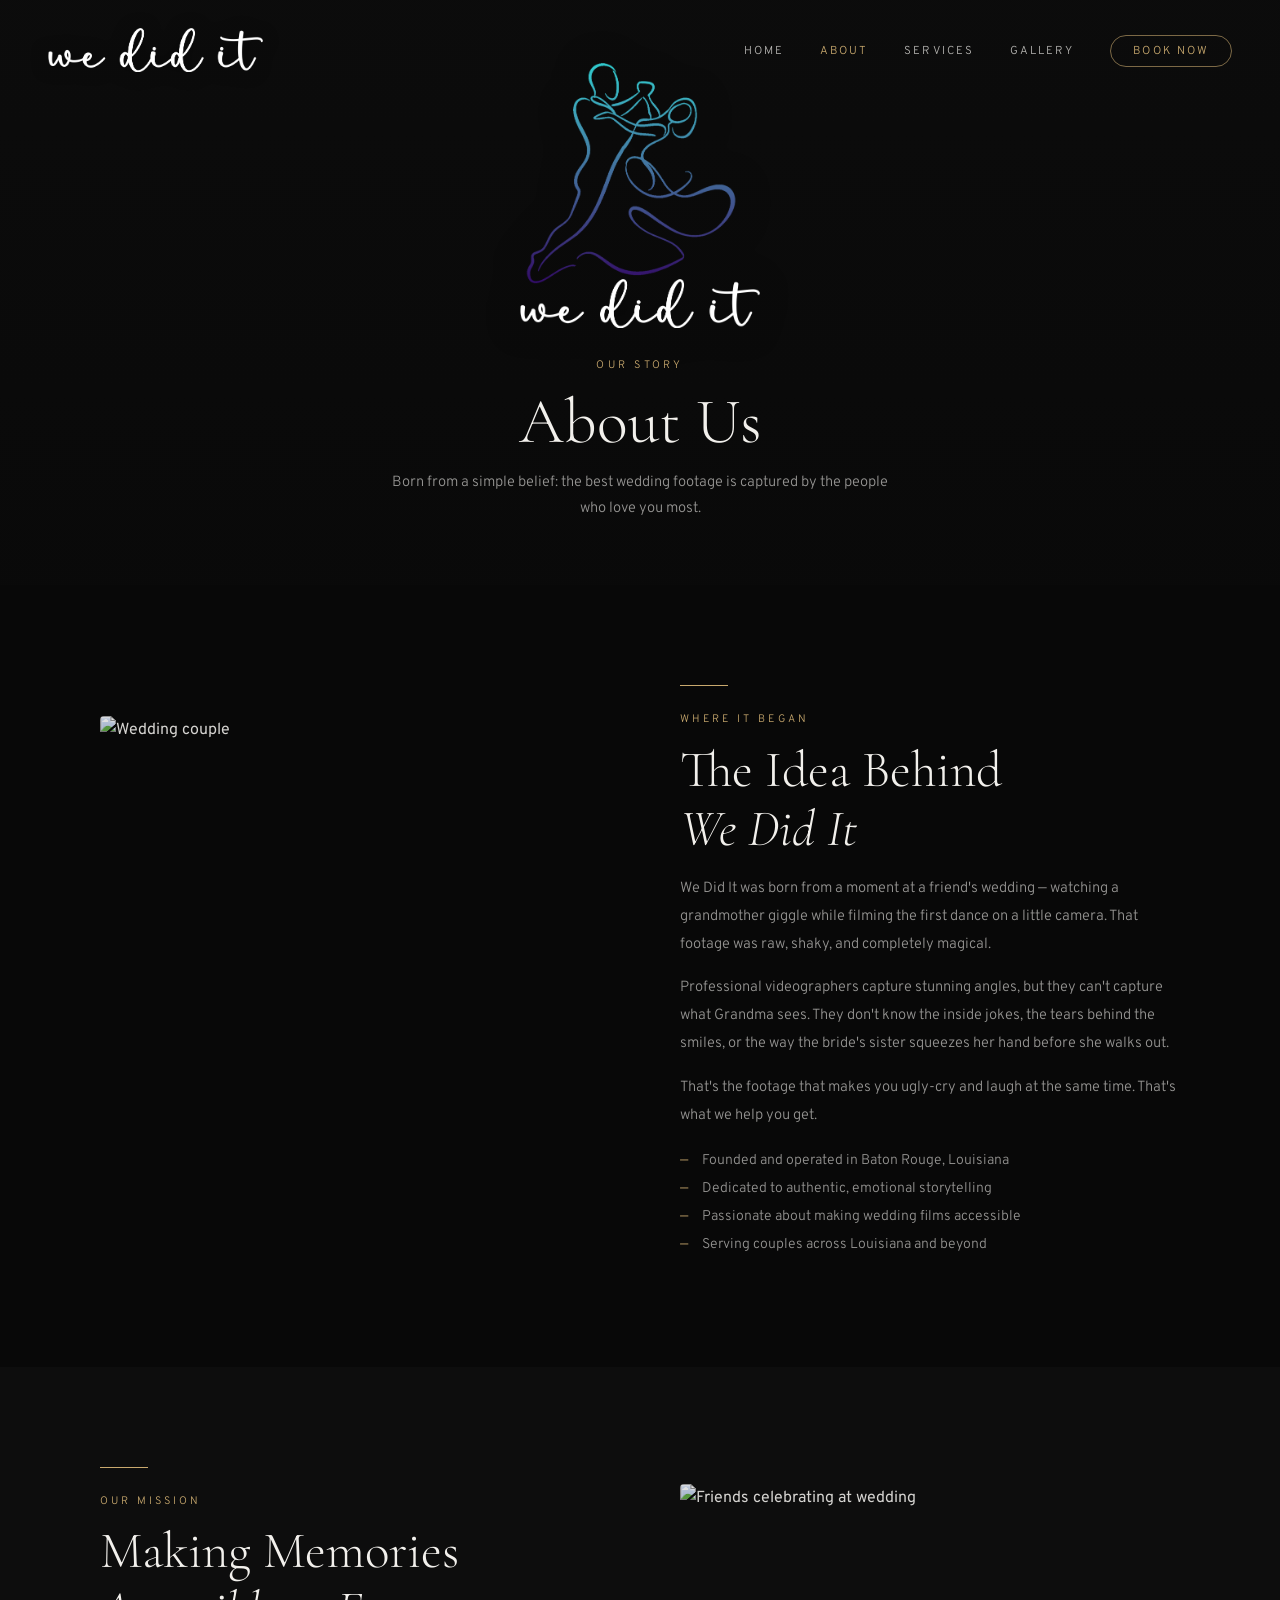
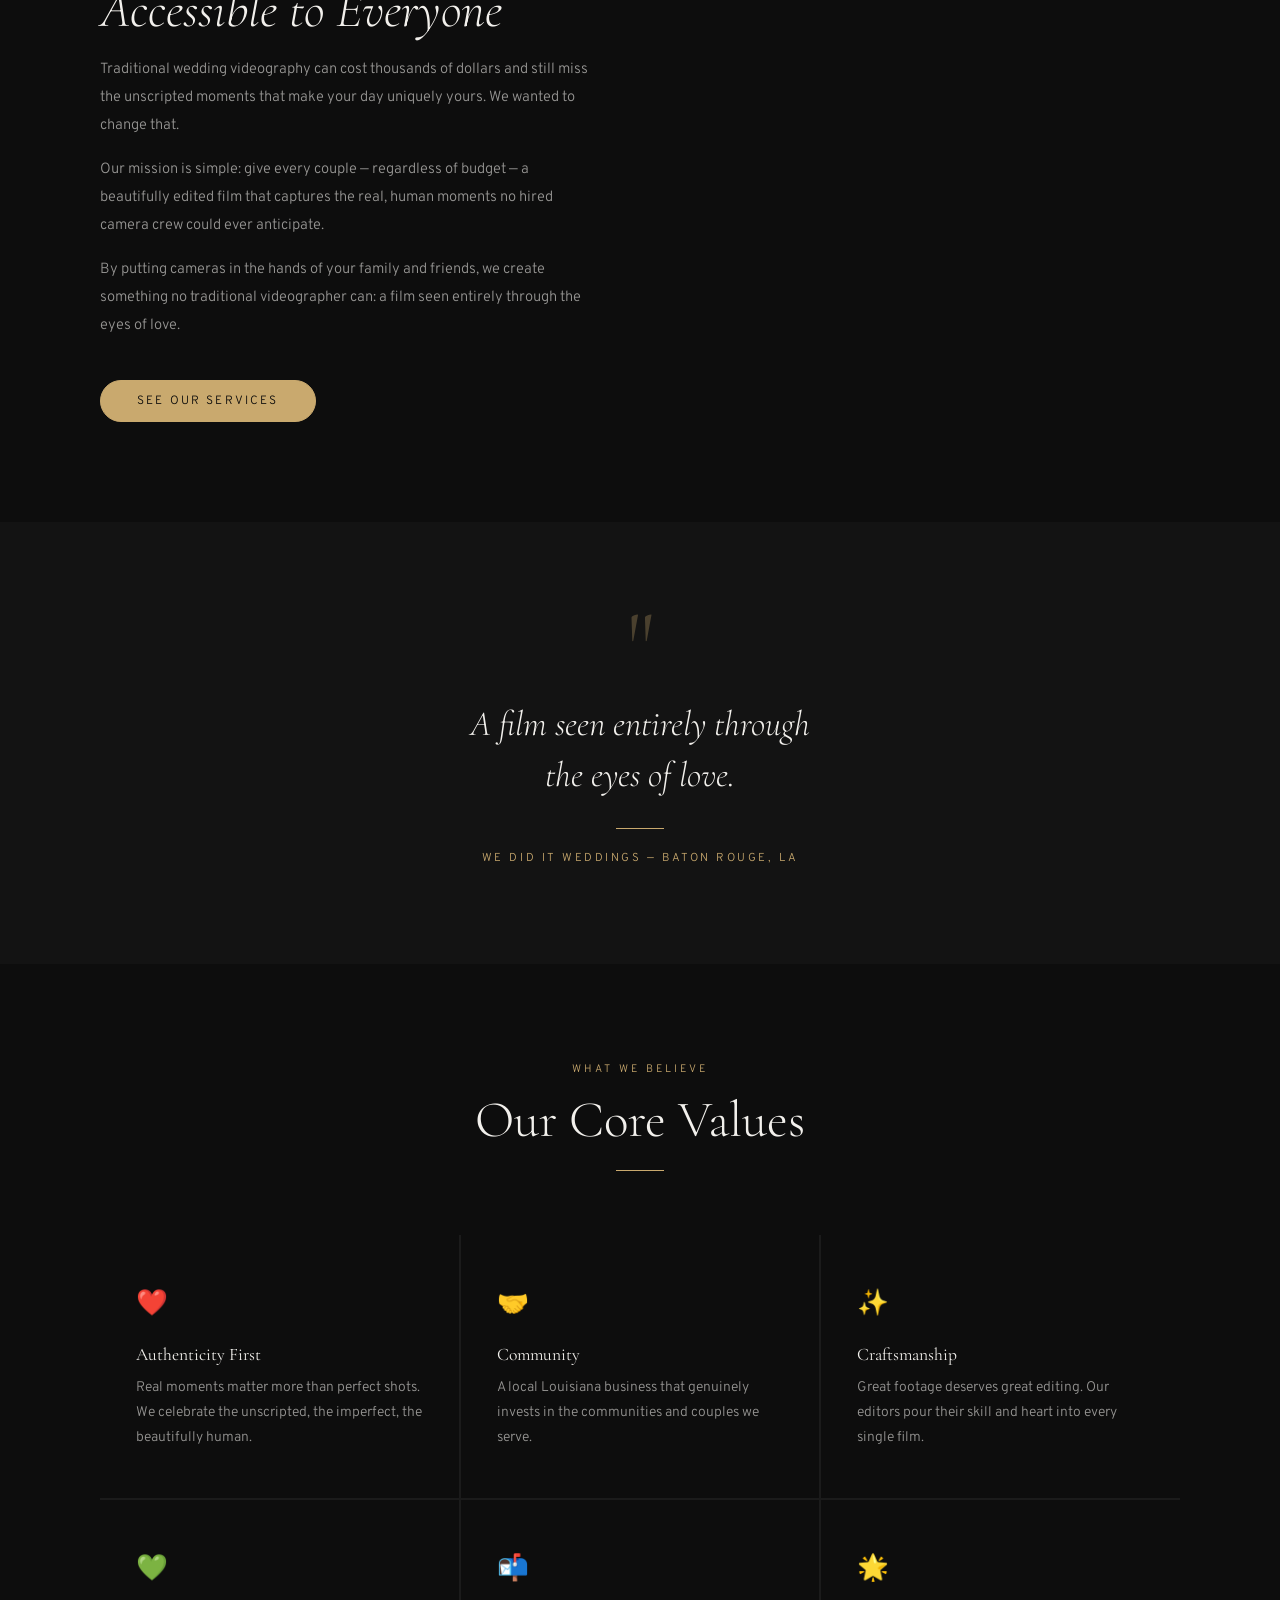
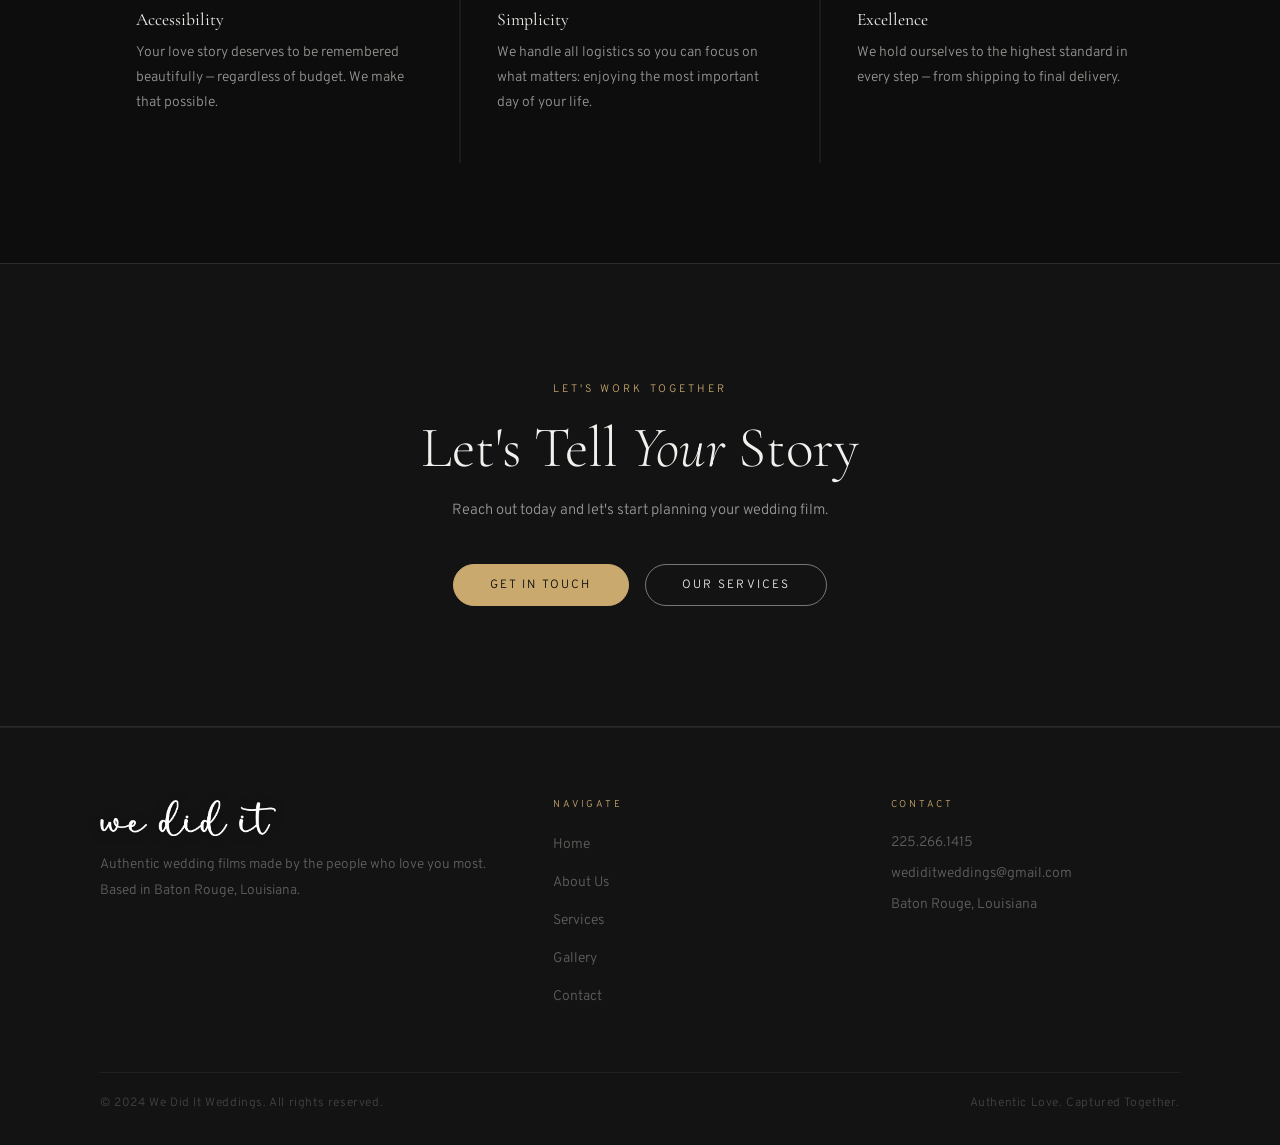
==== about.html @ db2b4fd7 "Add files via upload" ====
<!DOCTYPE html>
<html lang="en">
<head>
  <meta charset="UTF-8" />
  <meta name="viewport" content="width=device-width, initial-scale=1.0" />
  <title>About — We Did It Weddings</title>
  <meta name="description" content="Learn about We Did It Weddings, the Baton Rouge company that puts cameras in the hands of your loved ones to create authentic, emotional wedding films." />
  <link rel="stylesheet" href="css/styles.css" />
</head>
<body>

  <!-- HEADER -->
  <header>
    <a href="index.html" class="logo-link">
      <img src="images/logo-nav.png" alt="We Did It Weddings" />
    </a>
    <button class="hamburger" aria-label="Toggle menu">
      <span></span><span></span><span></span>
    </button>
    <nav>
      <ul>
        <li><a href="index.html">Home</a></li>
        <li><a href="about.html" class="active">About</a></li>
        <li><a href="services.html">Services</a></li>
        <li><a href="gallery.html">Gallery</a></li>
        <li><a href="contact.html" class="nav-cta-link">Book Now</a></li>
      </ul>
    </nav>
  </header>

  <!-- PAGE HERO -->
  <section class="page-hero">
    <div class="page-hero-bg" style="background-image: url('https://images.unsplash.com/photo-1606216794074-735e91aa2c92?w=1600&q=80');"></div>
    <div class="page-hero-overlay"></div>
    <div class="page-hero-content">
      <div class="page-hero-logo">
        <img src="images/logo-hero.png" alt="We Did It Weddings" />
      </div>
      <span class="page-hero-label">Our Story</span>
      <h1>About Us</h1>
      <p>Born from a simple belief: the best wedding footage is captured by the people who love you most.</p>
    </div>
  </section>

  <!-- OUR STORY -->
  <section class="about-block section">
    <div class="container">
      <div class="split fade-up">
        <div class="split-img">
          <img src="https://images.unsplash.com/photo-1519741497674-611481863552?w=900&q=80" alt="Wedding couple" loading="lazy" />
        </div>
        <div class="split-text">
          <hr class="rule" style="margin-bottom:28px;" />
          <span class="section-label">Where It Began</span>
          <h2 class="section-title">The Idea Behind<br><em>We Did It</em></h2>
          <p>We Did It was born from a moment at a friend's wedding — watching a grandmother giggle while filming the first dance on a little camera. That footage was raw, shaky, and completely magical.</p>
          <p>Professional videographers capture stunning angles, but they can't capture what Grandma sees. They don't know the inside jokes, the tears behind the smiles, or the way the bride's sister squeezes her hand before she walks out.</p>
          <p>That's the footage that makes you ugly-cry and laugh at the same time. That's what we help you get.</p>
          <ul class="check-list" style="margin-top:24px;">
            <li>Founded and operated in Baton Rouge, Louisiana</li>
            <li>Dedicated to authentic, emotional storytelling</li>
            <li>Passionate about making wedding films accessible</li>
            <li>Serving couples across Louisiana and beyond</li>
          </ul>
        </div>
      </div>
    </div>
  </section>

  <!-- MISSION -->
  <section class="about-block section" style="background:var(--bg-2);">
    <div class="container">
      <div class="split fade-up">
        <div class="split-text">
          <hr class="rule" style="margin-bottom:28px;" />
          <span class="section-label">Our Mission</span>
          <h2 class="section-title">Making Memories<br><em>Accessible to Everyone</em></h2>
          <p>Traditional wedding videography can cost thousands of dollars and still miss the unscripted moments that make your day uniquely yours. We wanted to change that.</p>
          <p>Our mission is simple: give every couple — regardless of budget — a beautifully edited film that captures the real, human moments no hired camera crew could ever anticipate.</p>
          <p>By putting cameras in the hands of your family and friends, we create something no traditional videographer can: a film seen entirely through the eyes of love.</p>
          <div class="mt-40">
            <a href="services.html" class="btn btn-tan">See Our Services</a>
          </div>
        </div>
        <div class="split-img">
          <img src="https://images.unsplash.com/photo-1583939411023-14783179e581?w=900&q=80" alt="Friends celebrating at wedding" loading="lazy" />
        </div>
      </div>
    </div>
  </section>

  <!-- PULL QUOTE -->
  <section class="pullquote">
    <div class="container-sm">
      <div class="fade-up">
        <span class="pullquote-mark">"</span>
        <p class="pullquote-text">A film seen entirely through<br><em>the eyes of love.</em></p>
        <hr class="rule rule-center" style="margin:24px auto;" />
        <p class="pullquote-author">We Did It Weddings — Baton Rouge, LA</p>
      </div>
    </div>
  </section>

  <!-- VALUES -->
  <section class="values section">
    <div class="container">
      <div class="section-header centered fade-up">
        <span class="section-label">What We Believe</span>
        <h2 class="section-title">Our Core Values</h2>
        <hr class="rule rule-center" style="margin:20px auto 0;" />
      </div>
      <div class="values-grid">
        <div class="value-item fade-up">
          <div class="value-icon">❤️</div>
          <h3>Authenticity First</h3>
          <p>Real moments matter more than perfect shots. We celebrate the unscripted, the imperfect, the beautifully human.</p>
        </div>
        <div class="value-item fade-up">
          <div class="value-icon">🤝</div>
          <h3>Community</h3>
          <p>A local Louisiana business that genuinely invests in the communities and couples we serve.</p>
        </div>
        <div class="value-item fade-up">
          <div class="value-icon">✨</div>
          <h3>Craftsmanship</h3>
          <p>Great footage deserves great editing. Our editors pour their skill and heart into every single film.</p>
        </div>
        <div class="value-item fade-up">
          <div class="value-icon">💚</div>
          <h3>Accessibility</h3>
          <p>Your love story deserves to be remembered beautifully — regardless of budget. We make that possible.</p>
        </div>
        <div class="value-item fade-up">
          <div class="value-icon">📬</div>
          <h3>Simplicity</h3>
          <p>We handle all logistics so you can focus on what matters: enjoying the most important day of your life.</p>
        </div>
        <div class="value-item fade-up">
          <div class="value-icon">🌟</div>
          <h3>Excellence</h3>
          <p>We hold ourselves to the highest standard in every step — from shipping to final delivery.</p>
        </div>
      </div>
    </div>
  </section>

  <!-- CTA -->
  <section class="cta-dark">
    <div class="container-sm">
      <div class="fade-up">
        <span class="section-label" style="display:block;text-align:center;margin-bottom:20px;">Let's Work Together</span>
        <h2 class="section-title" style="text-align:center;margin-bottom:16px;">Let's Tell <em>Your</em> Story</h2>
        <p class="section-sub" style="text-align:center;margin:0 auto 40px;">Reach out today and let's start planning your wedding film.</p>
        <div class="cta-btns">
          <a href="contact.html" class="btn btn-tan">Get In Touch</a>
          <a href="services.html" class="btn btn-outline">Our Services</a>
        </div>
      </div>
    </div>
  </section>

  <!-- FOOTER -->
  <footer>
    <div class="container">
      <div class="footer-grid">
        <div class="footer-brand">
          <img src="images/logo-nav.png" alt="We Did It Weddings" />
          <p>Authentic wedding films made by the people who love you most. Based in Baton Rouge, Louisiana.</p>
        </div>
        <div class="footer-col">
          <h4>Navigate</h4>
          <ul>
            <li><a href="index.html">Home</a></li>
            <li><a href="about.html">About Us</a></li>
            <li><a href="services.html">Services</a></li>
            <li><a href="gallery.html">Gallery</a></li>
            <li><a href="contact.html">Contact</a></li>
          </ul>
        </div>
        <div class="footer-col">
          <h4>Contact</h4>
          <p><a href="tel:+12252661415">225.266.1415</a></p>
          <p><a href="mailto:wediditweddings@gmail.com">wediditweddings@gmail.com</a></p>
          <p>Baton Rouge, Louisiana</p>
        </div>
      </div>
      <hr class="footer-divider" />
      <div class="footer-bottom">
        <span>&copy; 2024 We Did It Weddings. All rights reserved.</span>
        <span>Authentic Love. Captured Together.</span>
      </div>
    </div>
  </footer>

  <script src="js/script.js"></script>
</body>
</html>
---- css/styles.css ----
@import url('https://fonts.googleapis.com/css2?family=Cormorant+Garamond:ital,wght@0,300;0,400;0,600;1,300;1,400;1,600&family=Overpass:wght@200;300;400;600&display=swap');

/* ── VARIABLES ── */
:root {
  --bg:       #080808;
  --bg-2:     #0d0d0d;
  --bg-3:     #131313;
  --bg-card:  #181818;
  --white:    #F2F0EC;
  --white-60: rgba(242,240,236,0.60);
  --white-35: rgba(242,240,236,0.35);
  --tan:      #C9A96E;
  --tan-lite: #DFC08F;
  --blue:     #8BBCCF;
  --border:   rgba(255,255,255,0.10);
  --border-2: rgba(255,255,255,0.06);
  --serif:    'Cormorant Garamond', Georgia, serif;
  --sans:     'Overpass', sans-serif;
  --ease:     cubic-bezier(0.4, 0, 0.2, 1);
  --trans:    all 0.35s var(--ease);
}

/* ── RESET ── */
*, *::before, *::after { box-sizing: border-box; margin: 0; padding: 0; }
html { scroll-behavior: smooth; }
body {
  font-family: var(--sans);
  background: var(--bg);
  color: var(--white);
  line-height: 1.75;
  font-size: 16px;
  -webkit-font-smoothing: antialiased;
}
img { max-width: 100%; display: block; }
a { text-decoration: none; color: inherit; }
ul { list-style: none; }

/* ── CONTAINER ── */
.container { max-width: 1160px; margin: 0 auto; padding: 0 40px; }
.container-sm { max-width: 820px; margin: 0 auto; padding: 0 40px; }

/* ══════════════════════════════════════════
   HEADER / NAV
══════════════════════════════════════════ */
header {
  position: fixed;
  top: 0; left: 0; right: 0;
  z-index: 200;
  padding: 28px 48px;
  display: flex;
  align-items: center;
  justify-content: space-between;
  background: transparent;
  transition: background 0.45s var(--ease), padding 0.35s var(--ease);
}

header.scrolled {
  background: rgba(8,8,8,0.94);
  backdrop-filter: blur(14px);
  -webkit-backdrop-filter: blur(14px);
  padding: 16px 48px;
  border-bottom: 1px solid var(--border-2);
}

.logo-link {
  display: block;
  flex-shrink: 0;
}

.logo-link img {
  height: 44px;
  width: auto;
  background: transparent;
  padding: 0;
  display: block;
  filter: drop-shadow(0 1px 8px rgba(0,0,0,0.5));
}

nav ul {
  display: flex;
  align-items: center;
  gap: 36px;
}

nav a {
  font: 300 0.72rem/1 var(--sans);
  letter-spacing: 0.18em;
  text-transform: uppercase;
  color: rgba(242,240,236,0.75);
  transition: color 0.3s;
}

nav a:hover, nav a.active { color: var(--tan); }

.nav-cta-link {
  border: 1px solid rgba(201,169,110,0.6) !important;
  color: var(--tan) !important;
  padding: 8px 22px;
  border-radius: 100px;
  transition: var(--trans) !important;
}
.nav-cta-link:hover {
  background: var(--tan);
  color: var(--bg) !important;
}

/* hamburger */
.hamburger {
  display: none;
  flex-direction: column;
  gap: 5px;
  background: none;
  border: none;
  cursor: pointer;
  padding: 4px;
}
.hamburger span {
  display: block;
  width: 26px;
  height: 1.5px;
  background: var(--white);
  transition: var(--trans);
}
.hamburger.open span:nth-child(1) { transform: translateY(6.5px) rotate(45deg); }
.hamburger.open span:nth-child(2) { opacity: 0; }
.hamburger.open span:nth-child(3) { transform: translateY(-6.5px) rotate(-45deg); }

@media (max-width: 768px) {
  header { padding: 20px 24px; }
  header.scrolled { padding: 14px 24px; }

  .hamburger { display: flex; }

  nav {
    position: fixed;
    top: 0; left: 0; right: 0; bottom: 0;
    background: rgba(8,8,8,0.98);
    display: flex;
    align-items: center;
    justify-content: center;
    opacity: 0;
    pointer-events: none;
    transition: opacity 0.35s var(--ease);
  }
  nav.open { opacity: 1; pointer-events: all; }
  nav ul { flex-direction: column; gap: 32px; text-align: center; }
  nav a { font-size: 0.95rem; letter-spacing: 0.2em; }
  .nav-cta-link { padding: 12px 36px; }
  .logo-link img { height: 52px; }
}

/* ══════════════════════════════════════════
   HERO  —  VIDEO BACKGROUND
══════════════════════════════════════════ */
.hero {
  position: relative;
  height: 100vh;
  min-height: 640px;
  overflow: hidden;
  display: flex;
  align-items: center;
  justify-content: center;
  background: url('https://images.unsplash.com/photo-1519741497674-611481863552?w=1600&q=80') center/cover no-repeat;
}

.hero-overlay {
  position: absolute;
  inset: 0;
  background: linear-gradient(
    to bottom,
    rgba(8,8,8,0.30) 0%,
    rgba(8,8,8,0.50) 60%,
    rgba(8,8,8,0.82) 100%
  );
  z-index: 1;
}

.hero-content {
  position: relative;
  z-index: 2;
  text-align: center;
  padding: 0 24px;
  max-width: 860px;
}

.hero-logo {
  margin: 0 auto 40px;
}
.hero-logo img {
  width: clamp(200px, 35vw, 420px);
  height: auto;
  background: transparent;
  padding: 0;
  margin: 0 auto;
  filter: drop-shadow(0 4px 24px rgba(0,0,0,0.5));
}

.hero-eyebrow {
  font: 300 0.7rem/1 var(--sans);
  letter-spacing: 0.3em;
  text-transform: uppercase;
  color: var(--tan);
  margin-bottom: 20px;
}

.hero h1 {
  font: 300 clamp(2.8rem, 6vw, 5.2rem)/1.1 var(--serif);
  color: var(--white);
  margin-bottom: 20px;
  letter-spacing: 0.01em;
}

.hero h1 em {
  font-style: italic;
  color: rgba(242,240,236,0.85);
}

.hero-sub {
  font: 300 1rem/1.85 var(--sans);
  color: var(--white-60);
  max-width: 520px;
  margin: 0 auto 40px;
}

.hero-rule {
  width: 60px;
  height: 1px;
  background: var(--tan);
  margin: 0 auto 28px;
  border: none;
}

/* ── hero scroll cue ── */
.scroll-cue {
  position: absolute;
  bottom: 32px;
  left: 50%;
  transform: translateX(-50%);
  z-index: 2;
  display: flex;
  flex-direction: column;
  align-items: center;
  gap: 8px;
  opacity: 0.5;
  animation: scrollBounce 2s infinite;
}
.scroll-cue span {
  font: 300 0.65rem/1 var(--sans);
  letter-spacing: 0.25em;
  text-transform: uppercase;
  color: var(--white);
}
.scroll-cue-arrow {
  width: 1px;
  height: 36px;
  background: var(--white);
}
@keyframes scrollBounce {
  0%, 100% { transform: translateX(-50%) translateY(0); }
  50%        { transform: translateX(-50%) translateY(6px); }
}

/* ══════════════════════════════════════════
   BUTTONS
══════════════════════════════════════════ */
.btn {
  display: inline-block;
  font: 300 0.75rem/1 var(--sans);
  letter-spacing: 0.18em;
  text-transform: uppercase;
  padding: 14px 36px;
  border-radius: 100px;
  border: 1px solid transparent;
  cursor: pointer;
  transition: var(--trans);
}

.btn-light {
  background: var(--white);
  color: var(--bg);
  border-color: var(--white);
}
.btn-light:hover {
  background: transparent;
  color: var(--white);
}

.btn-outline {
  background: transparent;
  color: var(--white);
  border-color: rgba(242,240,236,0.45);
}
.btn-outline:hover {
  border-color: var(--white);
}

.btn-tan {
  background: var(--tan);
  color: var(--bg);
  border-color: var(--tan);
}
.btn-tan:hover {
  background: transparent;
  color: var(--tan);
}

.btn-tan-outline {
  background: transparent;
  color: var(--tan);
  border-color: var(--tan);
}
.btn-tan-outline:hover {
  background: var(--tan);
  color: var(--bg);
}

.hero-btns {
  display: flex;
  gap: 16px;
  justify-content: center;
  flex-wrap: wrap;
}

/* ══════════════════════════════════════════
   SECTION BASE
══════════════════════════════════════════ */
.section { padding: 100px 0; }
.section-sm { padding: 72px 0; }

.section-label {
  display: block;
  font: 300 0.68rem/1 var(--sans);
  letter-spacing: 0.28em;
  text-transform: uppercase;
  color: var(--tan);
  margin-bottom: 16px;
}

.section-title {
  font: 300 clamp(2rem, 4vw, 3.2rem)/1.15 var(--serif);
  color: var(--white);
  margin-bottom: 20px;
}

.section-title em { font-style: italic; }

.section-sub {
  font: 300 0.92rem/1.85 var(--sans);
  color: var(--white-60);
  max-width: 560px;
}

.section-header { margin-bottom: 64px; }
.section-header.centered { text-align: center; }
.section-header.centered .section-sub { margin: 0 auto; }

.rule {
  width: 48px;
  height: 1px;
  background: var(--tan);
  border: none;
  margin: 0;
}
.rule-center { margin: 0 auto; }

/* ══════════════════════════════════════════
   INTRO / STATEMENT SECTION
══════════════════════════════════════════ */
.intro {
  background: var(--bg);
  text-align: center;
}

.intro-text {
  font: 300 clamp(1.6rem, 3.5vw, 2.6rem)/1.35 var(--serif);
  color: var(--white);
  max-width: 800px;
  margin: 0 auto 28px;
  letter-spacing: 0.01em;
}

.intro-text em { font-style: italic; color: var(--tan); }

.intro-body {
  font: 300 0.95rem/1.9 var(--sans);
  color: var(--white-60);
  max-width: 560px;
  margin: 0 auto 36px;
}

/* ══════════════════════════════════════════
   HOW IT WORKS  —  3 STEPS
══════════════════════════════════════════ */
.steps { background: var(--bg-2); }

.steps-grid {
  display: grid;
  grid-template-columns: repeat(3, 1fr);
  gap: 2px;
  background: var(--border-2);
}

.step {
  background: var(--bg-2);
  padding: 52px 40px;
  text-align: center;
}

.step-num {
  font: 300 3.5rem/1 var(--serif);
  color: var(--tan);
  opacity: 0.4;
  margin-bottom: 20px;
}

.step-icon {
  font-size: 2rem;
  margin-bottom: 16px;
}

.step h3 {
  font: 400 1.15rem/1.2 var(--serif);
  color: var(--white);
  margin-bottom: 12px;
  letter-spacing: 0.02em;
}

.step p {
  font: 300 0.875rem/1.8 var(--sans);
  color: var(--white-60);
}

@media (max-width: 640px) {
  .steps-grid {
    grid-template-columns: 1fr;
    gap: 1px;
  }
  .step { padding: 44px 32px; }
}

/* ══════════════════════════════════════════
   PULL QUOTE  /  TESTIMONIAL
══════════════════════════════════════════ */
.pullquote {
  background: var(--bg-3);
  text-align: center;
  padding: 100px 0;
}

.pullquote-mark {
  font: 300 6rem/1 var(--serif);
  color: var(--tan);
  opacity: 0.3;
  line-height: 0.5;
  margin-bottom: 28px;
  display: block;
}

.pullquote-text {
  font: 300 italic clamp(1.5rem, 3vw, 2.2rem)/1.45 var(--serif);
  color: var(--white);
  max-width: 780px;
  margin: 0 auto 28px;
}

.pullquote-author {
  font: 300 0.72rem/1 var(--sans);
  letter-spacing: 0.22em;
  text-transform: uppercase;
  color: var(--tan);
}

/* ══════════════════════════════════════════
   FEATURES / WHY US
══════════════════════════════════════════ */
.features { background: var(--bg); }

.features-grid {
  display: grid;
  grid-template-columns: repeat(3, 1fr);
  gap: 1px;
  background: var(--border-2);
}

.feature {
  background: var(--bg);
  padding: 44px 36px;
  transition: background 0.3s;
}
.feature:hover { background: var(--bg-3); }

.feature-num {
  font: 300 0.68rem/1 var(--sans);
  letter-spacing: 0.2em;
  color: var(--tan);
  margin-bottom: 20px;
  display: block;
}

.feature h3 {
  font: 400 1.2rem/1.2 var(--serif);
  color: var(--white);
  margin-bottom: 12px;
}

.feature p {
  font: 300 0.875rem/1.8 var(--sans);
  color: var(--white-60);
}

@media (max-width: 768px) {
  .features-grid { grid-template-columns: 1fr 1fr; }
}
@media (max-width: 480px) {
  .features-grid { grid-template-columns: 1fr; }
}

/* ══════════════════════════════════════════
   TESTIMONIALS
══════════════════════════════════════════ */
.testimonials { background: var(--bg-2); }

.testimonials-grid {
  display: grid;
  grid-template-columns: repeat(3, 1fr);
  gap: 2px;
  background: var(--border-2);
}

.testimonial-item {
  background: var(--bg-2);
  padding: 44px 36px;
}

.t-stars { color: var(--tan); font-size: 0.8rem; margin-bottom: 20px; }

.t-quote {
  font: 300 italic 1.05rem/1.8 var(--serif);
  color: var(--white-60);
  margin-bottom: 28px;
}

.t-author strong {
  display: block;
  font: 400 0.85rem/1 var(--serif);
  color: var(--white);
  margin-bottom: 4px;
}

.t-author span {
  font: 300 0.7rem/1 var(--sans);
  letter-spacing: 0.12em;
  color: var(--tan);
  text-transform: uppercase;
}

@media (max-width: 768px) {
  .testimonials-grid { grid-template-columns: 1fr; }
}

/* ══════════════════════════════════════════
   CTA BANNER
══════════════════════════════════════════ */
.cta-dark {
  background: var(--bg-3);
  text-align: center;
  padding: 120px 0;
  border-top: 1px solid var(--border);
  border-bottom: 1px solid var(--border);
}

.cta-dark .section-title { font-size: clamp(2.2rem, 4.5vw, 3.8rem); margin-bottom: 16px; }
.cta-dark .section-sub { margin: 0 auto 40px; }

.cta-btns { display: flex; gap: 16px; justify-content: center; flex-wrap: wrap; }

/* ══════════════════════════════════════════
   PAGE HERO  (inner pages)
══════════════════════════════════════════ */
.page-hero {
  position: relative;
  height: 65vh;
  min-height: 500px;
  background: var(--bg-2);
  display: flex;
  align-items: center;
  justify-content: center;
  text-align: center;
  overflow: hidden;
}

.page-hero-bg {
  position: absolute;
  inset: 0;
  background-size: cover;
  background-position: center;
  opacity: 0.25;
}

.page-hero-overlay {
  position: absolute;
  inset: 0;
  background: linear-gradient(to bottom, rgba(8,8,8,0.3), rgba(8,8,8,0.75));
}

.page-hero-content {
  position: relative;
  z-index: 2;
  padding: 0 24px;
}

.page-hero-logo {
  margin-bottom: 32px;
}
.page-hero-logo img {
  width: clamp(140px, 20vw, 240px);
  height: auto;
  background: transparent;
  padding: 0;
  margin: 0 auto;
  filter: drop-shadow(0 2px 16px rgba(0,0,0,0.5));
}

.page-hero-label {
  font: 300 0.68rem/1 var(--sans);
  letter-spacing: 0.3em;
  text-transform: uppercase;
  color: var(--tan);
  margin-bottom: 16px;
  display: block;
}

.page-hero h1 {
  font: 300 clamp(2.4rem, 5vw, 4rem)/1.1 var(--serif);
  color: var(--white);
  margin-bottom: 12px;
}

.page-hero p {
  font: 300 0.92rem/1.8 var(--sans);
  color: var(--white-60);
  max-width: 500px;
  margin: 0 auto;
}

/* ══════════════════════════════════════════
   ABOUT
══════════════════════════════════════════ */
.about-block { background: var(--bg); }

.split {
  display: grid;
  grid-template-columns: 1fr 1fr;
  gap: 80px;
  align-items: center;
}

.split-img {
  position: relative;
  border-radius: 4px;
  overflow: hidden;
}
.split-img img {
  width: 100%;
  height: 520px;
  object-fit: cover;
  filter: brightness(0.88) saturate(0.85);
  transition: filter 0.5s;
}
.split-img:hover img { filter: brightness(0.95) saturate(0.95); }

.split-text .rule { margin-bottom: 28px; }
.split-text .section-title { margin-bottom: 16px; }
.split-text p {
  font: 300 0.92rem/1.9 var(--sans);
  color: var(--white-60);
  margin-bottom: 16px;
}

.check-list { margin-top: 24px; }
.check-list li {
  display: flex;
  align-items: flex-start;
  gap: 14px;
  font: 300 0.88rem/1 var(--sans);
  color: var(--white-60);
  margin-bottom: 14px;
}
.check-list li::before {
  content: '—';
  color: var(--tan);
  flex-shrink: 0;
  margin-top: 0;
  font-weight: 300;
}

@media (max-width: 768px) {
  .split { grid-template-columns: 1fr; gap: 40px; }
  .split-img img { height: 340px; }
}

/* ══════════════════════════════════════════
   VALUES
══════════════════════════════════════════ */
.values { background: var(--bg-2); }

.values-grid {
  display: grid;
  grid-template-columns: repeat(3, 1fr);
  gap: 2px;
  background: var(--border-2);
}

.value-item {
  background: var(--bg-2);
  padding: 48px 36px;
  transition: background 0.3s;
}
.value-item:hover { background: var(--bg-3); }

.value-icon { font-size: 1.6rem; margin-bottom: 16px; }

.value-item h3 {
  font: 400 1.1rem/1.2 var(--serif);
  color: var(--white);
  margin-bottom: 10px;
}

.value-item p {
  font: 300 0.87rem/1.8 var(--sans);
  color: var(--white-60);
}

@media (max-width: 640px) {
  .values-grid { grid-template-columns: 1fr 1fr; }
}
@media (max-width: 420px) {
  .values-grid { grid-template-columns: 1fr; }
}

/* ══════════════════════════════════════════
   SERVICES
══════════════════════════════════════════ */
.service-intro { background: var(--bg); }

.service-card {
  background: var(--bg-3);
  border: 1px solid var(--border);
  border-radius: 4px;
  padding: 52px 48px;
  margin-bottom: 2px;
}

.service-badge {
  display: inline-block;
  font: 300 0.65rem/1 var(--sans);
  letter-spacing: 0.25em;
  text-transform: uppercase;
  color: var(--tan);
  border: 1px solid rgba(201,169,110,0.4);
  padding: 6px 16px;
  border-radius: 100px;
  margin-bottom: 24px;
}

.service-card h2 {
  font: 300 clamp(1.8rem, 3vw, 2.8rem)/1.15 var(--serif);
  color: var(--white);
  margin-bottom: 16px;
}
.service-card p {
  font: 300 0.92rem/1.9 var(--sans);
  color: var(--white-60);
  max-width: 680px;
  margin-bottom: 14px;
}

.includes { background: var(--bg-2); }

.includes-grid {
  display: grid;
  grid-template-columns: repeat(2, 1fr);
  gap: 2px;
  background: var(--border-2);
}

.include-item {
  background: var(--bg-2);
  padding: 36px 32px;
  display: flex;
  gap: 20px;
  align-items: flex-start;
}

.include-icon {
  font-size: 1.4rem;
  flex-shrink: 0;
  margin-top: 2px;
  opacity: 0.8;
}

.include-item h3 {
  font: 400 1rem/1.2 var(--serif);
  color: var(--white);
  margin-bottom: 8px;
}

.include-item p {
  font: 300 0.85rem/1.75 var(--sans);
  color: var(--white-60);
}

@media (max-width: 640px) {
  .includes-grid { grid-template-columns: 1fr; }
  .service-card { padding: 36px 28px; }
}

/* ── TIMELINE ── */
.timeline-section { background: var(--bg); }

.timeline {
  max-width: 700px;
  margin: 0 auto;
  position: relative;
}

.timeline::before {
  content: '';
  position: absolute;
  left: 22px;
  top: 0;
  bottom: 0;
  width: 1px;
  background: var(--border);
}

.tl-item {
  display: flex;
  gap: 36px;
  padding-bottom: 44px;
  position: relative;
}

.tl-dot {
  width: 45px;
  height: 45px;
  border-radius: 50%;
  border: 1px solid var(--tan);
  color: var(--tan);
  font: 300 0.7rem/1 var(--sans);
  letter-spacing: 0.05em;
  display: flex;
  align-items: center;
  justify-content: center;
  flex-shrink: 0;
  background: var(--bg);
  position: relative;
  z-index: 1;
}

.tl-body { padding-top: 10px; }

.tl-body h3 {
  font: 400 1.05rem/1.2 var(--serif);
  color: var(--white);
  margin-bottom: 8px;
}

.tl-body p {
  font: 300 0.87rem/1.8 var(--sans);
  color: var(--white-60);
}

/* ══════════════════════════════════════════
   CONTACT
══════════════════════════════════════════ */
.contact-section { background: var(--bg); }

.contact-grid {
  display: grid;
  grid-template-columns: 1fr 1.7fr;
  gap: 64px;
  align-items: start;
}

.contact-info h2 {
  font: 300 2rem/1.2 var(--serif);
  color: var(--white);
  margin-bottom: 12px;
}
.contact-info > p {
  font: 300 0.9rem/1.85 var(--sans);
  color: var(--white-60);
  margin-bottom: 40px;
}

.contact-cards { display: flex; flex-direction: column; gap: 2px; }

.contact-card {
  background: var(--bg-3);
  padding: 20px 24px;
  display: flex;
  gap: 18px;
  align-items: center;
  border: 1px solid var(--border-2);
  transition: border-color 0.3s;
}
.contact-card:hover { border-color: var(--tan); }

.cc-icon {
  width: 40px;
  height: 40px;
  border: 1px solid var(--border);
  border-radius: 50%;
  display: flex;
  align-items: center;
  justify-content: center;
  font-size: 1rem;
  flex-shrink: 0;
}

.cc-text label {
  display: block;
  font: 300 0.62rem/1 var(--sans);
  letter-spacing: 0.22em;
  text-transform: uppercase;
  color: var(--tan);
  margin-bottom: 4px;
}
.cc-text a, .cc-text span {
  font: 300 0.9rem/1 var(--sans);
  color: var(--white-60);
  transition: color 0.2s;
}
.cc-text a:hover { color: var(--tan); }

.contact-form-wrap { background: var(--bg-3); border: 1px solid var(--border); padding: 48px; }

.contact-form-wrap h2 {
  font: 300 1.8rem/1.2 var(--serif);
  color: var(--white);
  margin-bottom: 6px;
}
.contact-form-wrap > p {
  font: 300 0.87rem/1 var(--sans);
  color: var(--white-35);
  margin-bottom: 32px;
  letter-spacing: 0.05em;
}

.form-row { display: grid; grid-template-columns: 1fr 1fr; gap: 16px; }

.form-group { margin-bottom: 18px; }

.form-group label {
  display: block;
  font: 300 0.65rem/1 var(--sans);
  letter-spacing: 0.2em;
  text-transform: uppercase;
  color: var(--white-35);
  margin-bottom: 8px;
}

.form-group input,
.form-group select,
.form-group textarea {
  width: 100%;
  background: rgba(255,255,255,0.04);
  border: 1px solid var(--border);
  border-radius: 2px;
  padding: 13px 16px;
  font: 300 0.9rem/1 var(--sans);
  color: var(--white);
  outline: none;
  transition: border-color 0.25s;
  -webkit-appearance: none;
}
.form-group input:focus,
.form-group select:focus,
.form-group textarea:focus { border-color: var(--tan); }
.form-group input::placeholder,
.form-group textarea::placeholder { color: rgba(242,240,236,0.2); }
.form-group select option { background: var(--bg-3); color: var(--white); }
.form-group textarea { min-height: 130px; resize: vertical; }

.form-submit {
  width: 100%;
  padding: 15px;
  background: var(--tan);
  color: var(--bg);
  border: 1px solid var(--tan);
  border-radius: 100px;
  font: 300 0.75rem/1 var(--sans);
  letter-spacing: 0.18em;
  text-transform: uppercase;
  cursor: pointer;
  transition: var(--trans);
}
.form-submit:hover { background: transparent; color: var(--tan); }

.form-note {
  text-align: center;
  font: 300 0.72rem/1 var(--sans);
  color: var(--white-35);
  margin-top: 14px;
  letter-spacing: 0.05em;
}

.form-success { display: none; text-align: center; padding: 48px 0; }
.form-success .si { font-size: 2.5rem; margin-bottom: 16px; }
.form-success h3 { font: 300 1.6rem/1.2 var(--serif); color: var(--white); margin-bottom: 10px; }
.form-success p { font: 300 0.9rem/1.8 var(--sans); color: var(--white-60); }

@media (max-width: 900px) { .contact-grid { grid-template-columns: 1fr; } }
@media (max-width: 480px) {
  .form-row { grid-template-columns: 1fr; }
  .contact-form-wrap { padding: 28px 20px; }
}

/* ══════════════════════════════════════════
   GALLERY
══════════════════════════════════════════ */
.gallery-section { background: var(--bg-2); }

.gallery-filter {
  display: flex;
  gap: 2px;
  margin-bottom: 4px;
  flex-wrap: wrap;
}

.filter-btn {
  font: 300 0.68rem/1 var(--sans);
  letter-spacing: 0.2em;
  text-transform: uppercase;
  padding: 12px 24px;
  background: var(--bg-3);
  border: 1px solid var(--border-2);
  color: var(--white-60);
  cursor: pointer;
  transition: var(--trans);
}
.filter-btn:hover, .filter-btn.active {
  background: var(--tan);
  border-color: var(--tan);
  color: var(--bg);
}

.gallery-grid {
  display: grid;
  grid-template-columns: repeat(3, 1fr);
  gap: 3px;
}

.gallery-item {
  position: relative;
  overflow: hidden;
  cursor: pointer;
  background: var(--bg-3);
  aspect-ratio: 4/3;
}
.gallery-item.tall { grid-row: span 2; aspect-ratio: auto; }

.gallery-item img {
  width: 100%;
  height: 100%;
  object-fit: cover;
  filter: brightness(0.85) saturate(0.75);
  transition: filter 0.5s var(--ease), transform 0.6s var(--ease);
}
.gallery-item:hover img { filter: brightness(0.95) saturate(1); transform: scale(1.04); }

.gallery-item-overlay {
  position: absolute;
  inset: 0;
  background: rgba(8,8,8,0.55);
  opacity: 0;
  transition: opacity 0.35s;
  display: flex;
  align-items: center;
  justify-content: center;
}
.gallery-item-overlay span {
  font: 300 0.68rem/1 var(--sans);
  letter-spacing: 0.25em;
  text-transform: uppercase;
  color: var(--white);
  border: 1px solid rgba(242,240,236,0.5);
  padding: 10px 22px;
}
.gallery-item:hover .gallery-item-overlay { opacity: 1; }

@media (max-width: 768px) {
  .gallery-grid { grid-template-columns: repeat(2, 1fr); }
  .gallery-item.tall { grid-row: span 1; aspect-ratio: 4/3; }
}
@media (max-width: 480px) {
  .gallery-grid { grid-template-columns: 1fr; }
}

/* ── Lightbox ── */
.lightbox {
  display: none;
  position: fixed;
  inset: 0;
  background: rgba(0,0,0,0.94);
  z-index: 500;
  align-items: center;
  justify-content: center;
  padding: 20px;
}
.lightbox.active { display: flex; }
.lightbox img { max-width: 90vw; max-height: 88vh; object-fit: contain; border-radius: 2px; }
.lb-close {
  position: fixed; top: 20px; right: 24px;
  background: rgba(255,255,255,0.1); border: 1px solid var(--border);
  color: var(--white); font-size: 1.4rem;
  width: 44px; height: 44px; border-radius: 50%;
  cursor: pointer; display: flex; align-items: center; justify-content: center;
  transition: background 0.2s;
}
.lb-close:hover { background: rgba(255,255,255,0.2); }
.lb-prev, .lb-next {
  position: fixed; top: 50%; transform: translateY(-50%);
  background: rgba(255,255,255,0.08); border: 1px solid var(--border);
  color: var(--white); font-size: 1.2rem;
  width: 50px; height: 50px; border-radius: 50%;
  cursor: pointer; display: flex; align-items: center; justify-content: center;
  transition: background 0.2s;
}
.lb-prev { left: 16px; }
.lb-next { right: 16px; }
.lb-prev:hover, .lb-next:hover { background: rgba(255,255,255,0.15); }

/* ══════════════════════════════════════════
   FAQ
══════════════════════════════════════════ */
.faq { background: var(--bg-2); }

.faq-grid {
  display: grid;
  grid-template-columns: repeat(2, 1fr);
  gap: 2px;
  background: var(--border-2);
}

.faq-item {
  background: var(--bg-2);
  padding: 36px 32px;
}

.faq-item h3 {
  font: 400 1rem/1.3 var(--serif);
  color: var(--white);
  margin-bottom: 10px;
}

.faq-item p {
  font: 300 0.87rem/1.8 var(--sans);
  color: var(--white-60);
}

@media (max-width: 640px) {
  .faq-grid { grid-template-columns: 1fr; }
}

/* ══════════════════════════════════════════
   FOOTER
══════════════════════════════════════════ */
footer {
  background: var(--bg-3);
  border-top: 1px solid var(--border-2);
  padding: 72px 0 36px;
}

.footer-grid {
  display: grid;
  grid-template-columns: 1.4fr 1fr 1fr;
  gap: 48px;
  margin-bottom: 52px;
}

.footer-brand img {
  height: 36px;
  width: auto;
  background: transparent;
  padding: 0;
  margin-bottom: 16px;
  filter: drop-shadow(0 1px 6px rgba(0,0,0,0.3));
}

.footer-brand p {
  font: 300 0.85rem/1.85 var(--sans);
  color: var(--white-35);
}

.footer-col h4 {
  font: 300 0.62rem/1 var(--sans);
  letter-spacing: 0.28em;
  text-transform: uppercase;
  color: var(--tan);
  margin-bottom: 20px;
}

.footer-col ul li { margin-bottom: 10px; }

.footer-col ul li a {
  font: 300 0.87rem/1 var(--sans);
  color: var(--white-35);
  transition: color 0.25s;
}
.footer-col ul li a:hover { color: var(--tan); }

.footer-col p {
  font: 300 0.87rem/1.8 var(--sans);
  color: var(--white-35);
  margin-bottom: 6px;
}
.footer-col a {
  font: 300 0.87rem/1 var(--sans);
  color: var(--white-35);
  transition: color 0.25s;
}
.footer-col a:hover { color: var(--tan); }

.footer-divider { border: none; border-top: 1px solid var(--border-2); margin-bottom: 24px; }

.footer-bottom {
  display: flex;
  justify-content: space-between;
  align-items: center;
  flex-wrap: wrap;
  gap: 8px;
}

.footer-bottom span {
  font: 300 0.75rem/1 var(--sans);
  color: rgba(242,240,236,0.22);
  letter-spacing: 0.05em;
}

@media (max-width: 768px) {
  .footer-grid { grid-template-columns: 1fr 1fr; }
  .footer-brand { grid-column: 1 / -1; }
}
@media (max-width: 480px) {
  .footer-grid { grid-template-columns: 1fr; }
  .footer-bottom { flex-direction: column; text-align: center; }
}

/* ══════════════════════════════════════════
   UTILITIES
══════════════════════════════════════════ */
.text-center { text-align: center; }
.mt-24 { margin-top: 24px; }
.mt-40 { margin-top: 40px; }
.mb-0 { margin-bottom: 0; }

/* ── scroll reveal ── */
.fade-up {
  opacity: 0;
  transform: translateY(28px);
  transition: opacity 0.7s var(--ease), transform 0.7s var(--ease);
}
.fade-up.visible { opacity: 1; transform: none; }
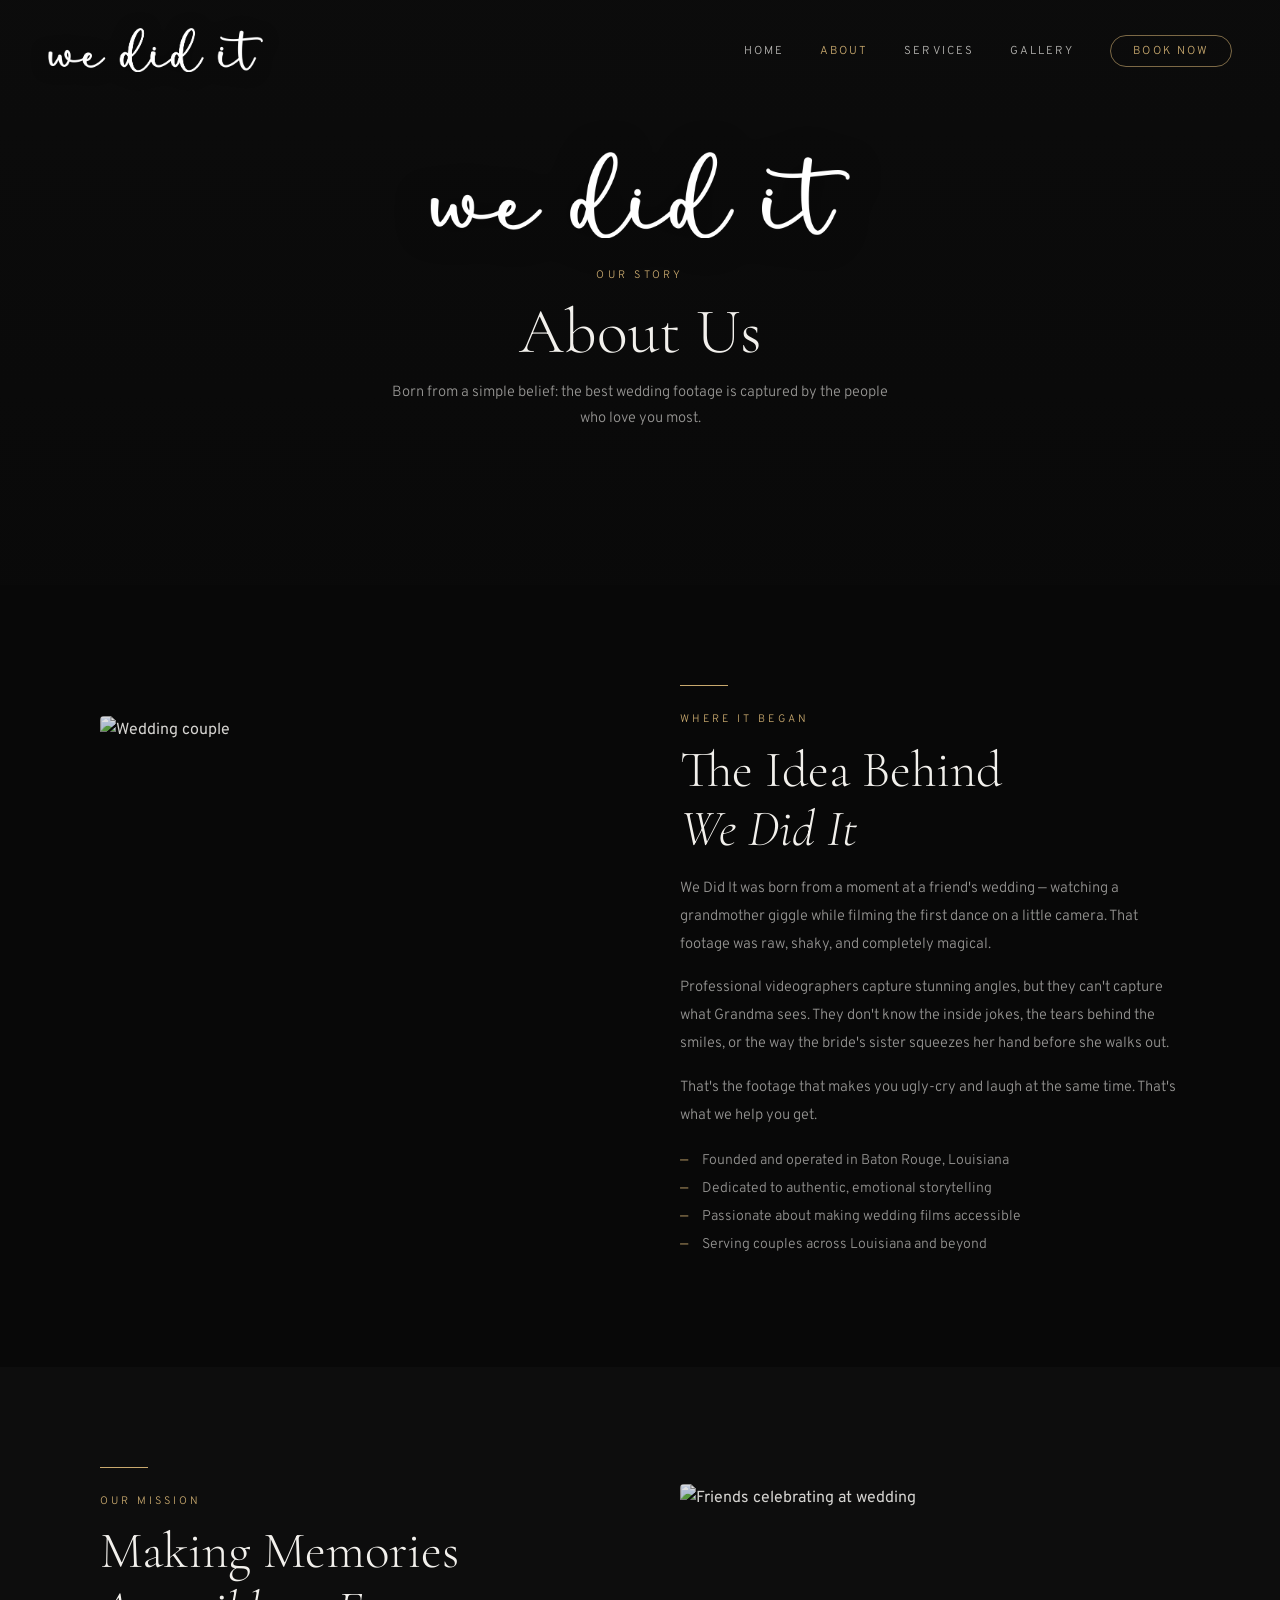
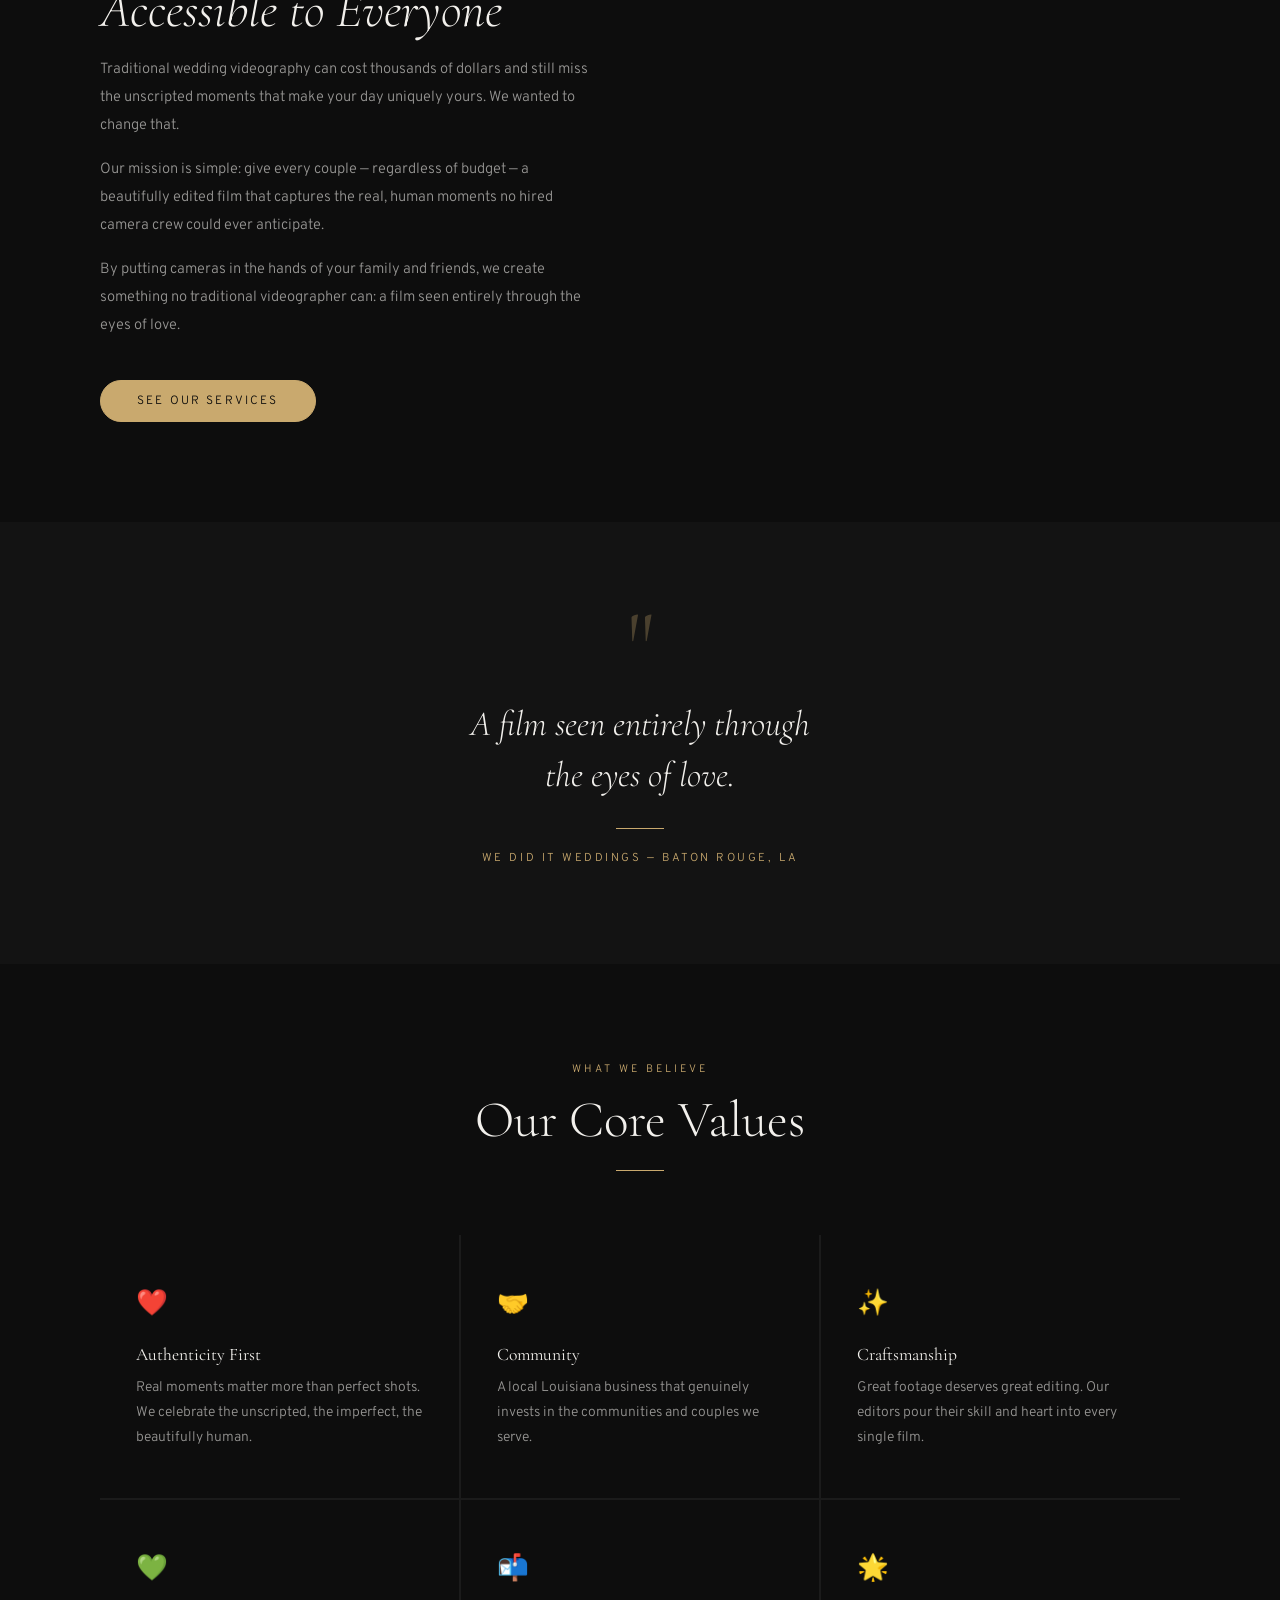
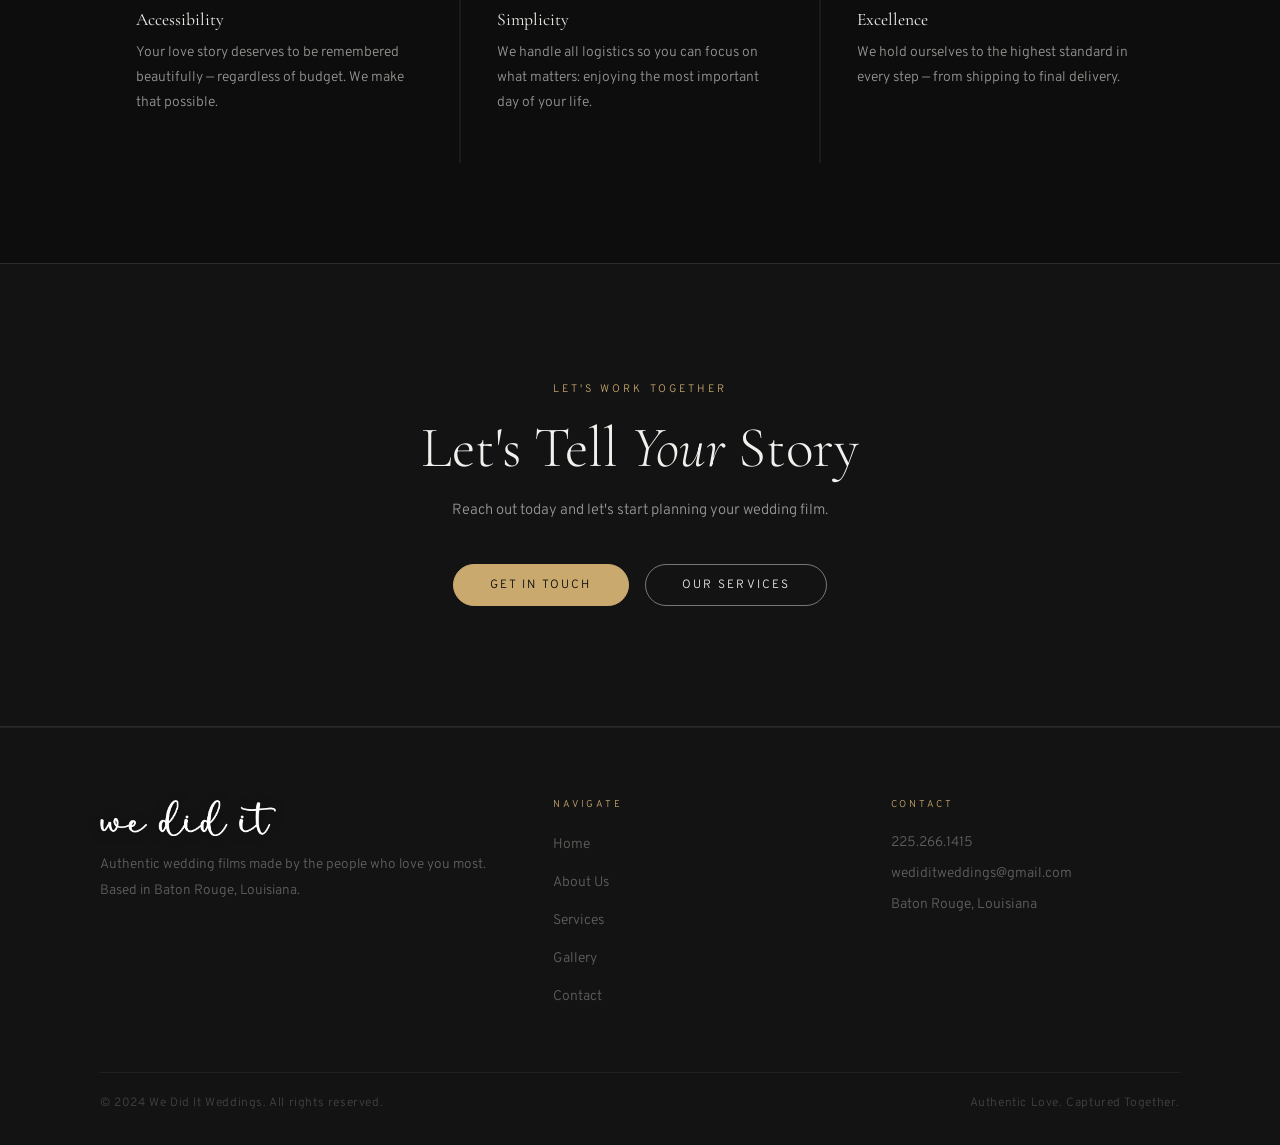
==== commit 3897dedc: "Add files via upload" ====
--- a/about.html
+++ b/about.html
@@ -34,7 +34,7 @@
     <div class="page-hero-overlay"></div>
     <div class="page-hero-content">
       <div class="page-hero-logo">
-        <img src="images/logo-hero.png" alt="We Did It Weddings" />
+        <img src="images/logo-nav.png" alt="We Did It Weddings" />
       </div>
       <span class="page-hero-label">Our Story</span>
       <h1>About Us</h1>
--- a/css/styles.css
+++ b/css/styles.css
@@ -613,7 +613,7 @@
   margin-bottom: 32px;
 }
 .page-hero-logo img {
-  width: clamp(140px, 20vw, 240px);
+  width: clamp(200px, 40vw, 420px);
   height: auto;
   background: transparent;
   padding: 0;
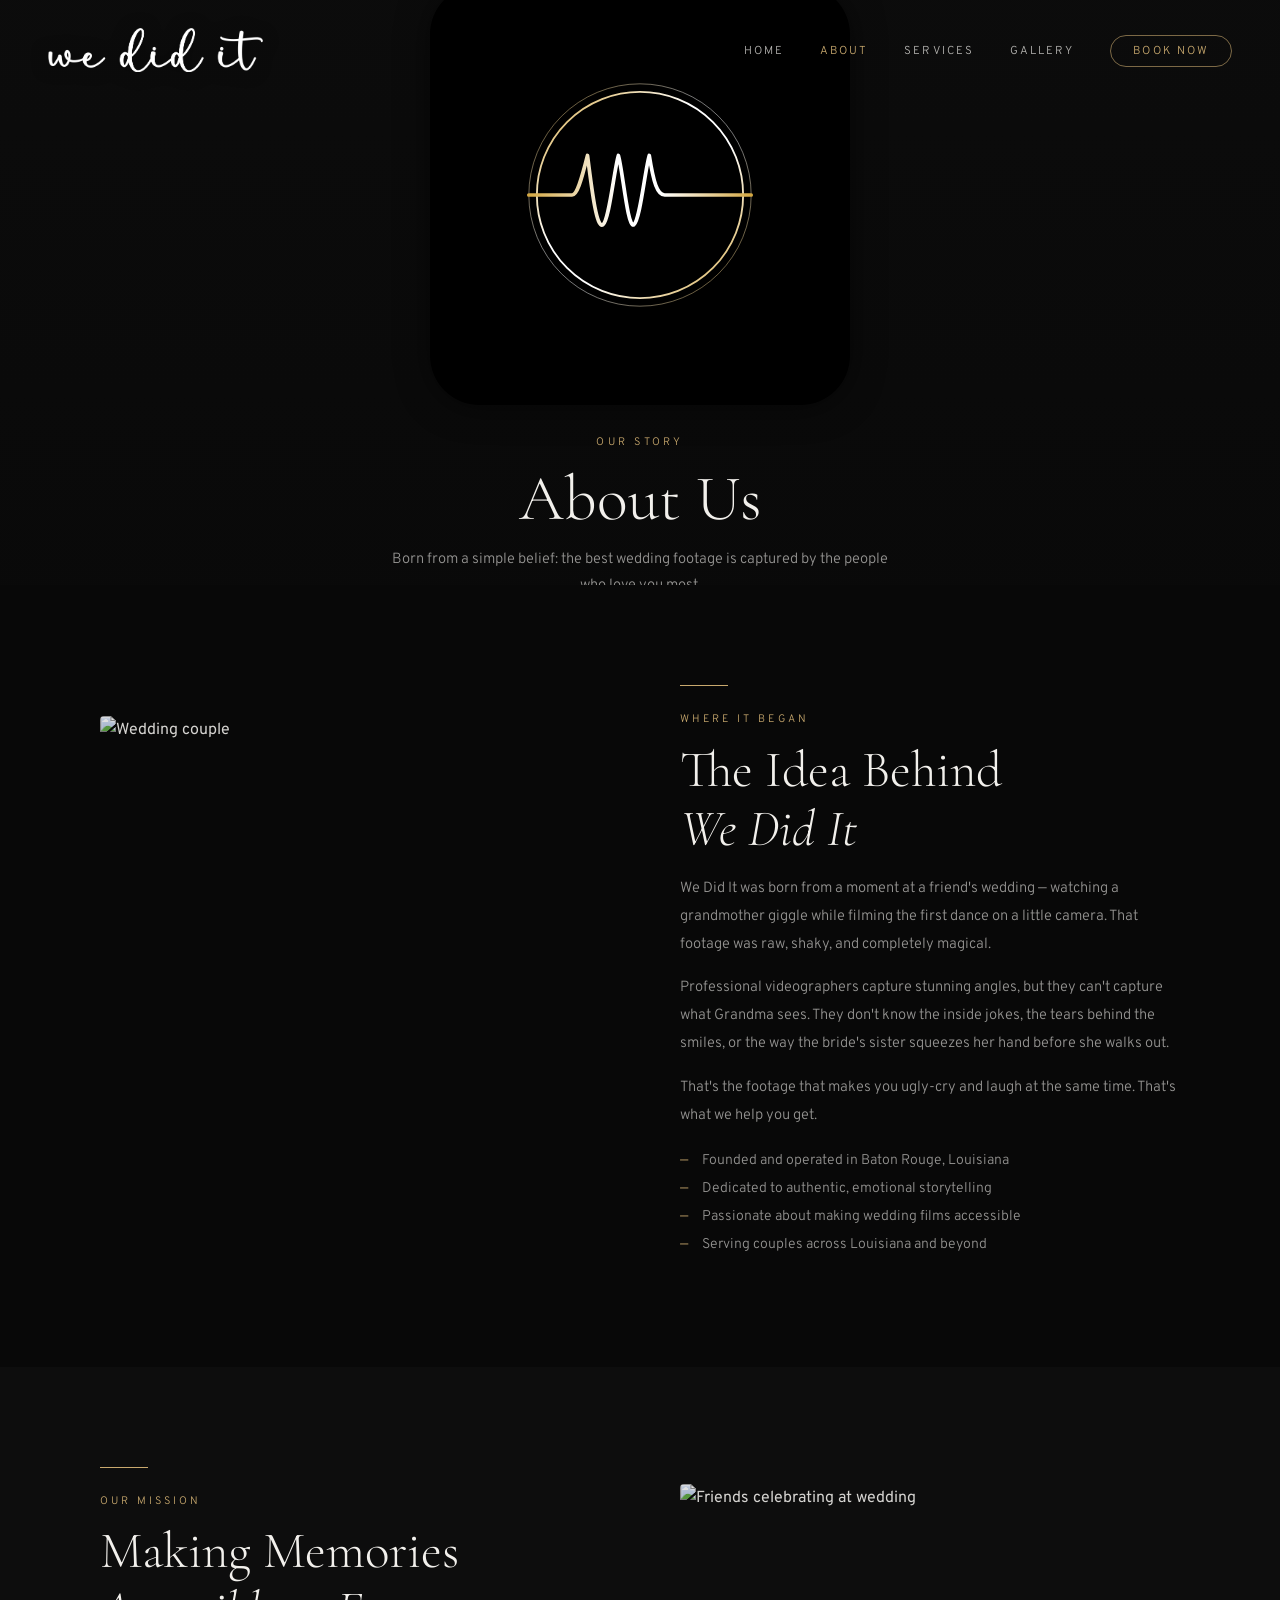
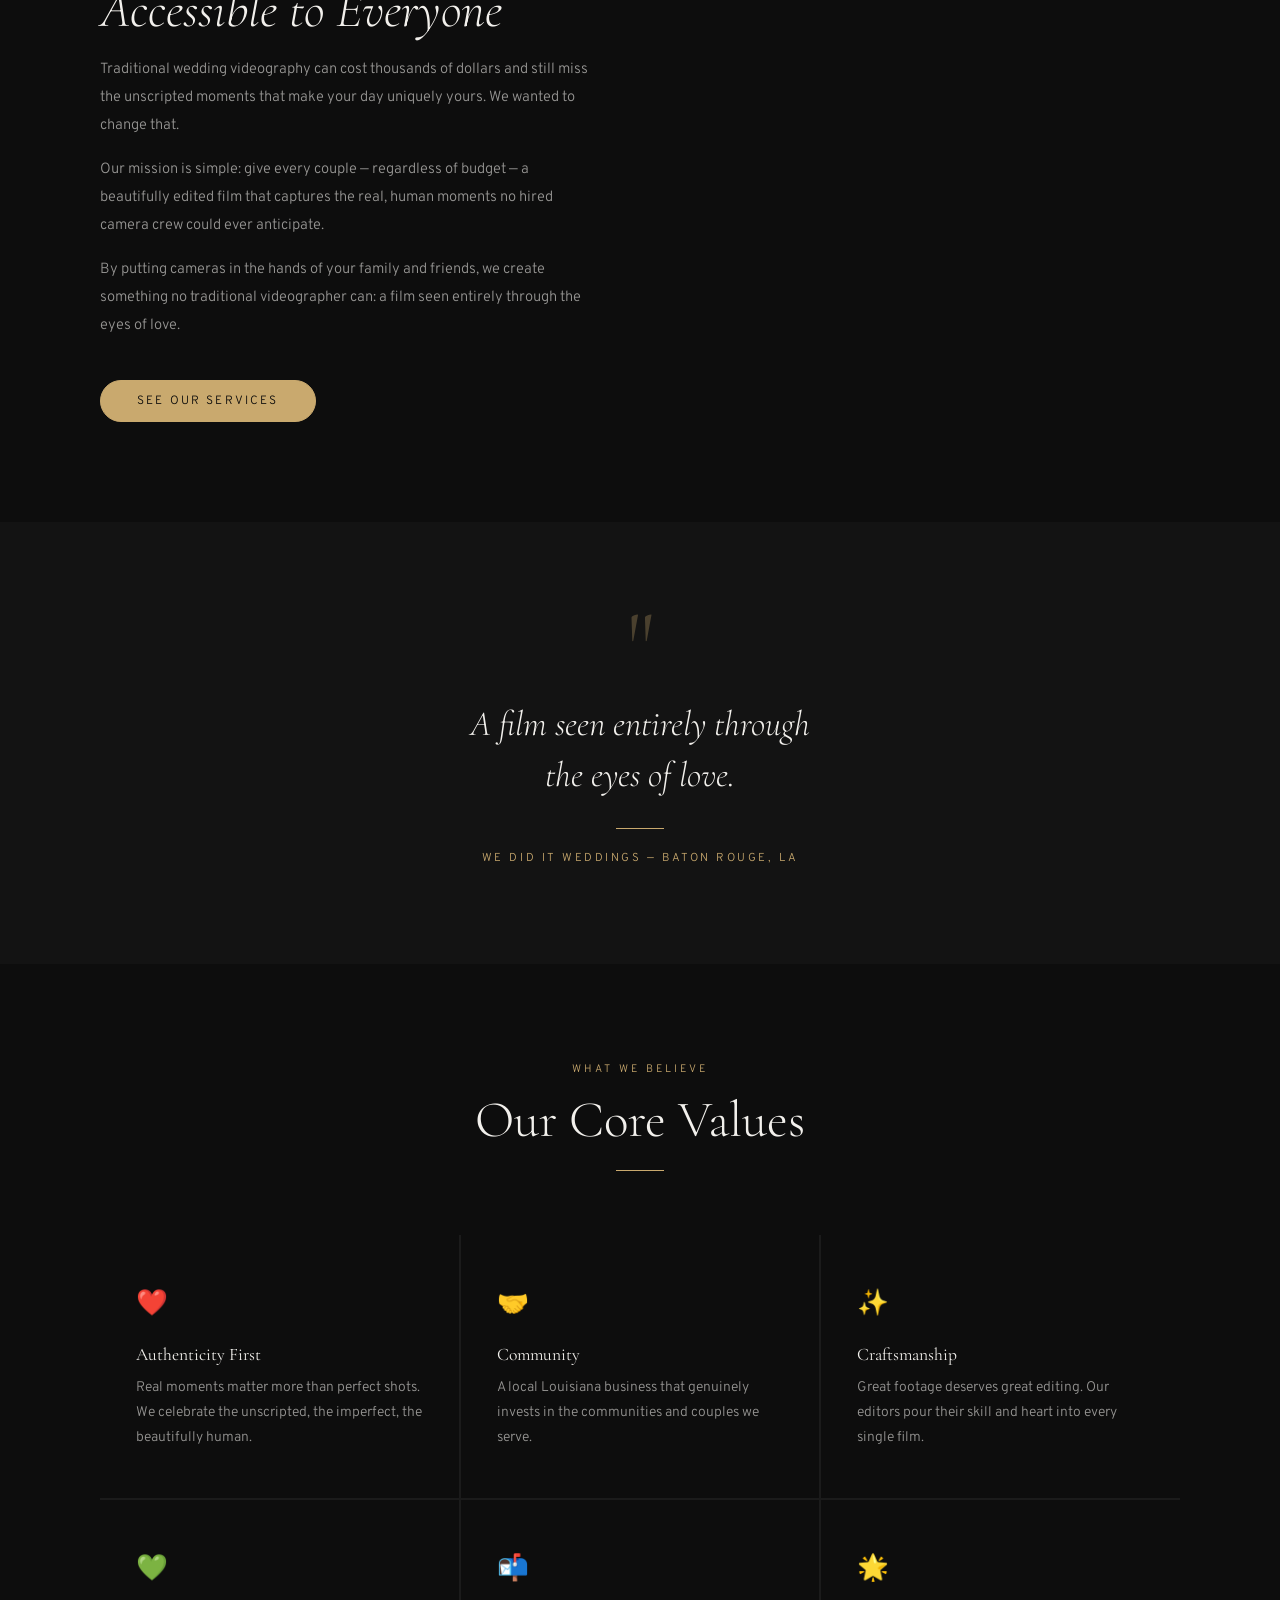
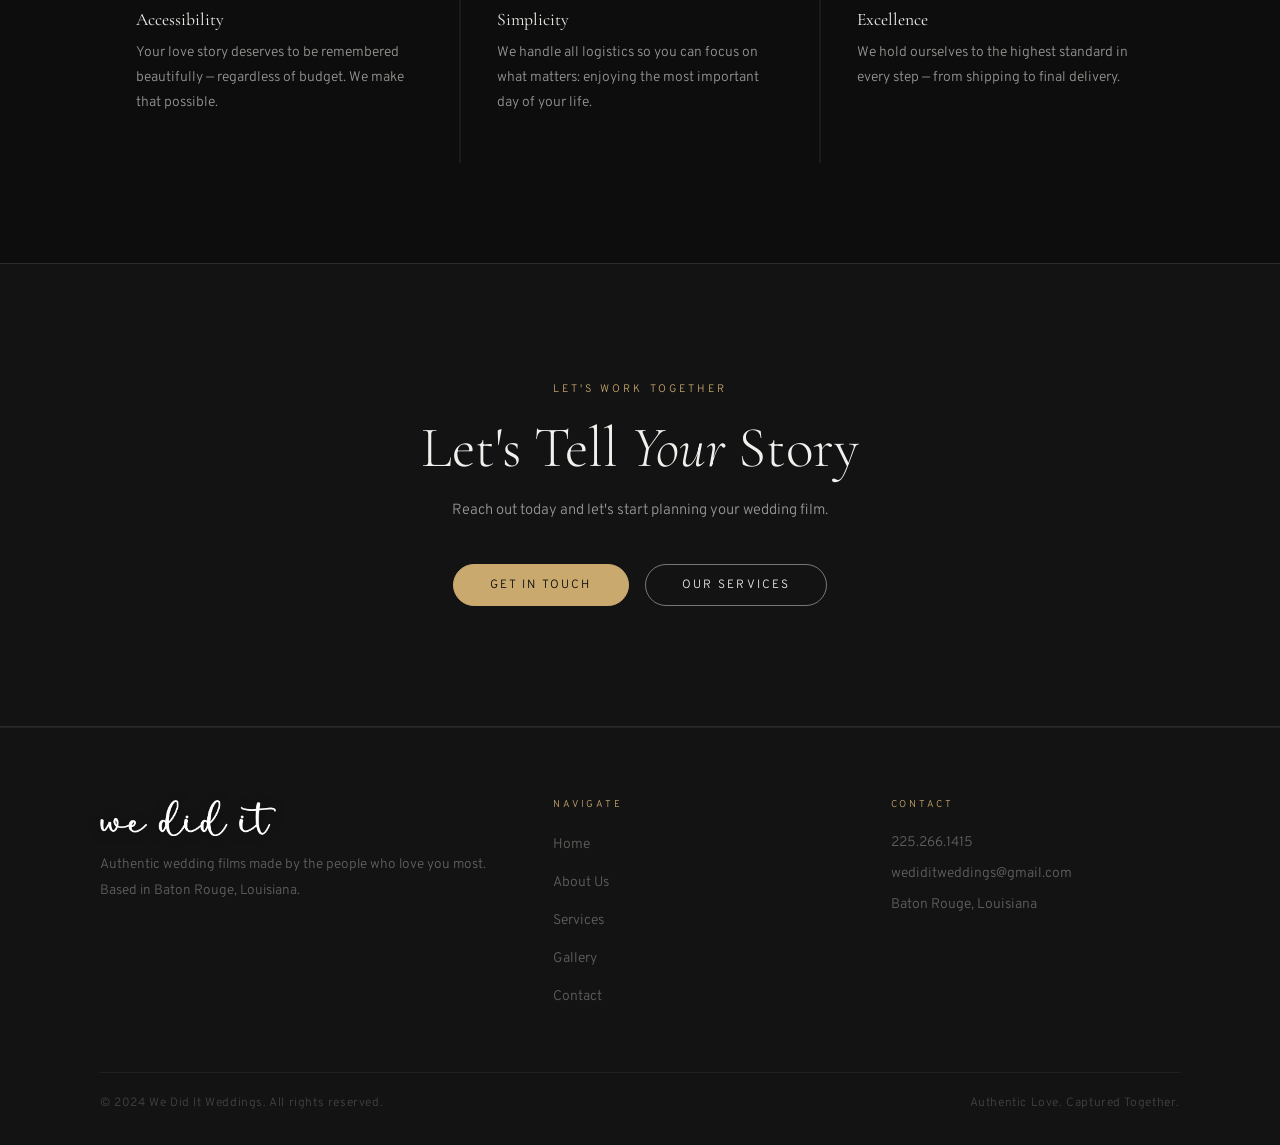
==== commit 68d6584b: "Replace couple outline logo with We Did It Films icon mark on all pages Co-Authored-By: Claude Sonne" ====
--- a/about.html
+++ b/about.html
@@ -34,7 +34,7 @@
     <div class="page-hero-overlay"></div>
     <div class="page-hero-content">
       <div class="page-hero-logo">
-        <img src="images/logo-nav.png" alt="We Did It Weddings" />
+        <img src="images/we_did_it_films_icon.svg" alt="We Did It Weddings" />
       </div>
       <span class="page-hero-label">Our Story</span>
       <h1>About Us</h1>
--- a/css/styles.css
+++ b/css/styles.css
@@ -160,7 +160,16 @@
   display: flex;
   align-items: center;
   justify-content: center;
-  background: url('https://images.unsplash.com/photo-1519741497674-611481863552?w=1600&q=80') center/cover no-repeat;
+  background: var(--bg);
+}
+
+.hero-video {
+  position: absolute;
+  inset: 0;
+  width: 100%;
+  height: 100%;
+  object-fit: cover;
+  z-index: 0;
 }
 
 .hero-overlay {
@@ -775,6 +784,56 @@
   margin-bottom: 14px;
 }
 
+/* ── PACKAGES GRID ── */
+.packages-grid {
+  display: grid;
+  grid-template-columns: 1fr 1fr;
+  gap: 2px;
+  background: var(--border-2);
+  margin-top: 56px;
+}
+
+.package-card {
+  background: var(--bg-3);
+  border: 1px solid var(--border);
+  padding: 52px 48px;
+}
+
+.package-card--featured {
+  background: #111;
+  border-color: rgba(201,169,110,0.35);
+}
+
+.package-camera-icon {
+  font-size: 1.6rem;
+  margin: 16px 0 20px;
+  opacity: 0.85;
+}
+
+.package-card h2 {
+  font: 300 clamp(1.6rem, 2.5vw, 2.4rem)/1.15 var(--serif);
+  color: var(--white);
+  margin-bottom: 16px;
+}
+
+.package-price {
+  font: 300 clamp(2.4rem, 4vw, 3.4rem)/1 var(--serif);
+  color: var(--tan);
+  margin: 24px 0 20px;
+  letter-spacing: 0.01em;
+}
+
+.package-card p {
+  font: 300 0.92rem/1.9 var(--sans);
+  color: var(--white-60);
+  max-width: 480px;
+}
+
+@media (max-width: 768px) {
+  .packages-grid { grid-template-columns: 1fr; }
+  .package-card { padding: 36px 28px; }
+}
+
 .includes { background: var(--bg-2); }
 
 .includes-grid {
